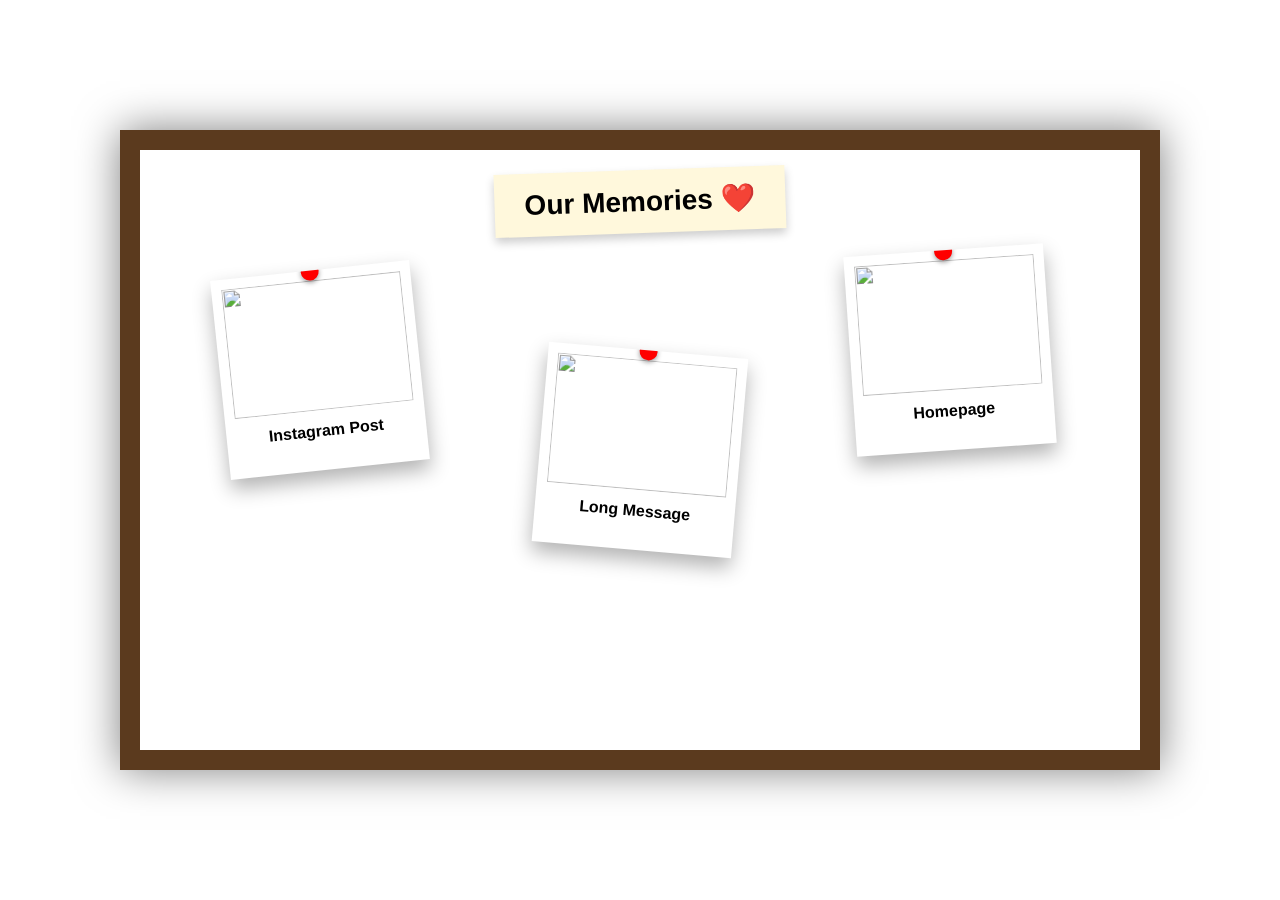
==== 1st.html @ 1ba13e35 "Add files via upload" ====
<!DOCTYPE html>
<html lang="en">
<head>
	<meta charset="UTF-8">
	<meta name="viewport" content="width=device-width, initial-scale=1.0">
	<link rel="icon" type="image/x-icon" href="C:\Users\ASUS\Desktop\Stuff\Monthssary\2nd\Webstie\Media\yel.png">
	<link rel="stylesheet" href="style1.css">
<title> 1st Monthssary </title>
</head>

<body>

<div class="board">

    <div class="title">
        Our Memories ❤️
    </div>

    <a href="https://www.instagram.com/sunscript.266?utm_source=ig_web_button_share_sheet&igsh=ZDNlZDc0MzIxNw==" class="note n1">

        <img src="C:\Users\ASUS\Desktop\Stuff\Monthssary\2nd\Webstie\Media\yiee.jpg">

        <span> Instagram Post </span>

    </a>

    <a href="lngmsg.html" class="note n2">

        <img src="C:\Users\ASUS\Desktop\Stuff\Monthssary\2nd\Webstie\Media\KAWAI.jpg">

        <span> Long Message </span>

    </a>

	<a href="2nd.html" class="note n3">

        <img src="C:\Users\ASUS\Desktop\Stuff\Monthssary\2nd\Webstie\Media\kolorcoaster.jpg">

        <span> Homepage </span>

    </a>
</div>

</body>
</html>
---- style1.css ----
body{
    margin:0;
    height:100vh;

    display:flex;
    justify-content:center;
    align-items:center;

    background:#fff;
    overflow:hidden;

    font-family:Arial;
}

.board{
    position:relative;

    width:1000px;
    height:600px;
    background:url("https://upload.wikimedia.org/wikipedia/commons/thumb/a/ad/Cork.jpg/960px-Cork.jpg");
    background-size:cover;

    border:20px solid #5b3a1e;
    box-shadow:0 0 40px rgba(0,0,0,0.5);
}

.title{
    position:absolute;

    top:20px;
    left:50%;

    transform:translateX(-50%);

    background:#fff8dc;

    padding:15px 30px;

    font-size:28px;
    font-weight:bold;

    box-shadow:0 5px 10px rgba(0,0,0,0.2);

    transform:translateX(-50%) rotate(-2deg);
}

.note{
    position:absolute;

    width:180px;
    height:180px;

    background:white;

    text-decoration:none;
    color:black;

    padding:10px;

    box-shadow:0 10px 20px rgba(0,0,0,0.3);

    transition:0.3s;

    overflow:hidden;
}

.note img{
    width:100%;
    height:130px;

    object-fit:cover;
}


.note span{
    display:block;
    margin-top:8px;

    text-align:center;
    font-weight:bold;
}


.note:hover{
    transform:scale(1.08) rotate(0deg);
    z-index:10;
}


.n1{
    top:120px;
    left:80px;

    transform:rotate(-6deg);
}

.n2{
    top:200px;
    left:400px;

    transform:rotate(5deg);
}

.n3{
    top:100px;
    right:90px;

    transform:rotate(-4deg);
}


.note::before{
    content:"";

    position:absolute;

    width:18px;
    height:18px;

    background:red;

    border-radius:50%;

    top:-8px;
    left:50%;

    transform:translateX(-50%);

    box-shadow:0 2px 5px rgba(0,0,0,0.4);
}
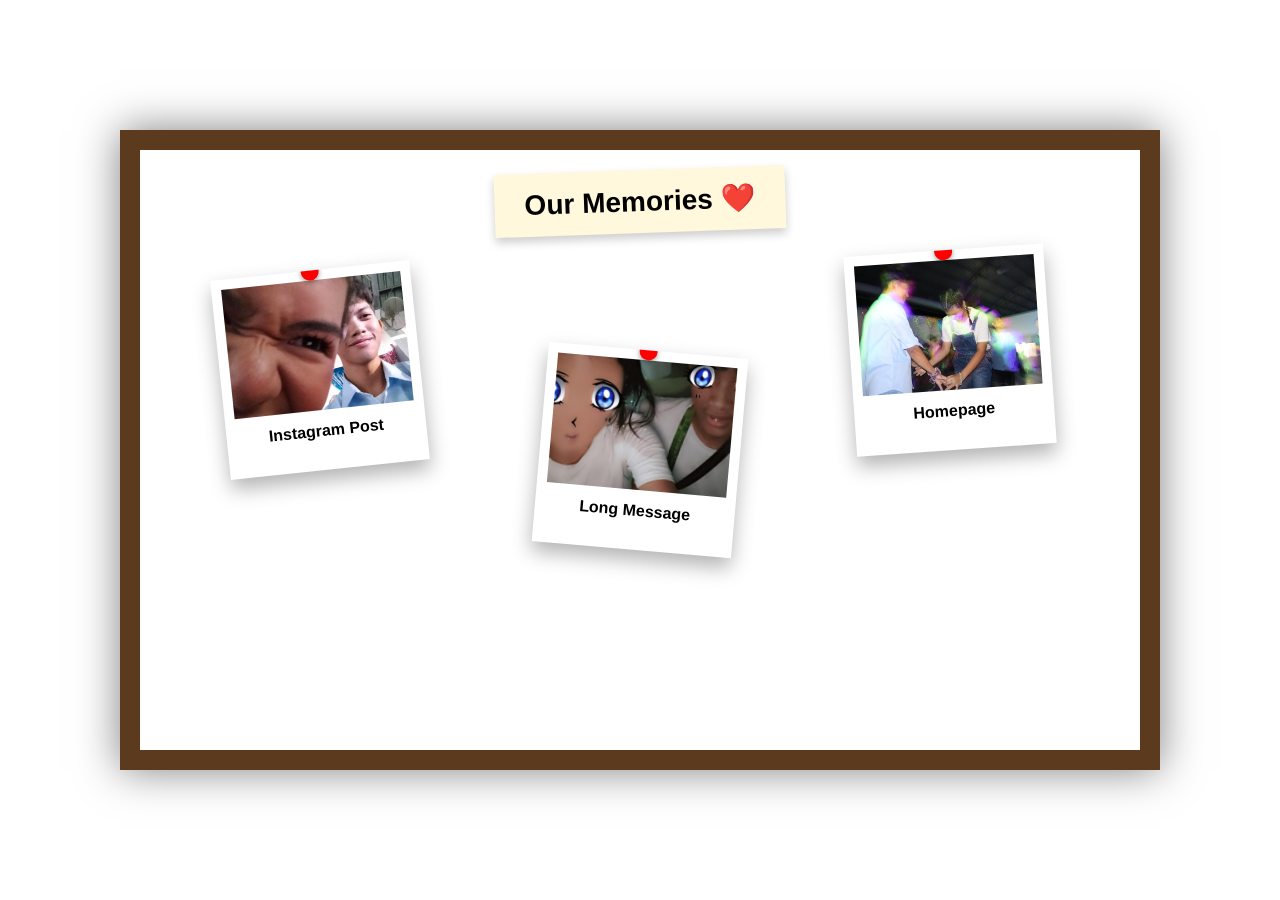
==== commit 64bdf2e7: "Update 1st.html" ====
--- a/1st.html
+++ b/1st.html
@@ -3,7 +3,7 @@
 <head>
 	<meta charset="UTF-8">
 	<meta name="viewport" content="width=device-width, initial-scale=1.0">
-	<link rel="icon" type="image/x-icon" href="C:\Users\ASUS\Desktop\Stuff\Monthssary\2nd\Webstie\Media\yel.png">
+	<link rel="icon" type="image/x-icon" href="Media/yel.png">
 	<link rel="stylesheet" href="style1.css">
 <title> 1st Monthssary </title>
 </head>
@@ -18,7 +18,7 @@
 
     <a href="https://www.instagram.com/sunscript.266?utm_source=ig_web_button_share_sheet&igsh=ZDNlZDc0MzIxNw==" class="note n1">
 
-        <img src="C:\Users\ASUS\Desktop\Stuff\Monthssary\2nd\Webstie\Media\yiee.jpg">
+        <img src="Media/yiee.jpg">
 
         <span> Instagram Post </span>
 
@@ -26,7 +26,7 @@
 
     <a href="lngmsg.html" class="note n2">
 
-        <img src="C:\Users\ASUS\Desktop\Stuff\Monthssary\2nd\Webstie\Media\KAWAI.jpg">
+        <img src="Media/KAWAI.jpg">
 
         <span> Long Message </span>
 
@@ -34,7 +34,7 @@
 
 	<a href="2nd.html" class="note n3">
 
-        <img src="C:\Users\ASUS\Desktop\Stuff\Monthssary\2nd\Webstie\Media\kolorcoaster.jpg">
+        <img src="Media/kolorcoaster.jpg">
 
         <span> Homepage </span>
 
@@ -42,4 +42,4 @@
 </div>
 
 </body>
-</html>+</html>
